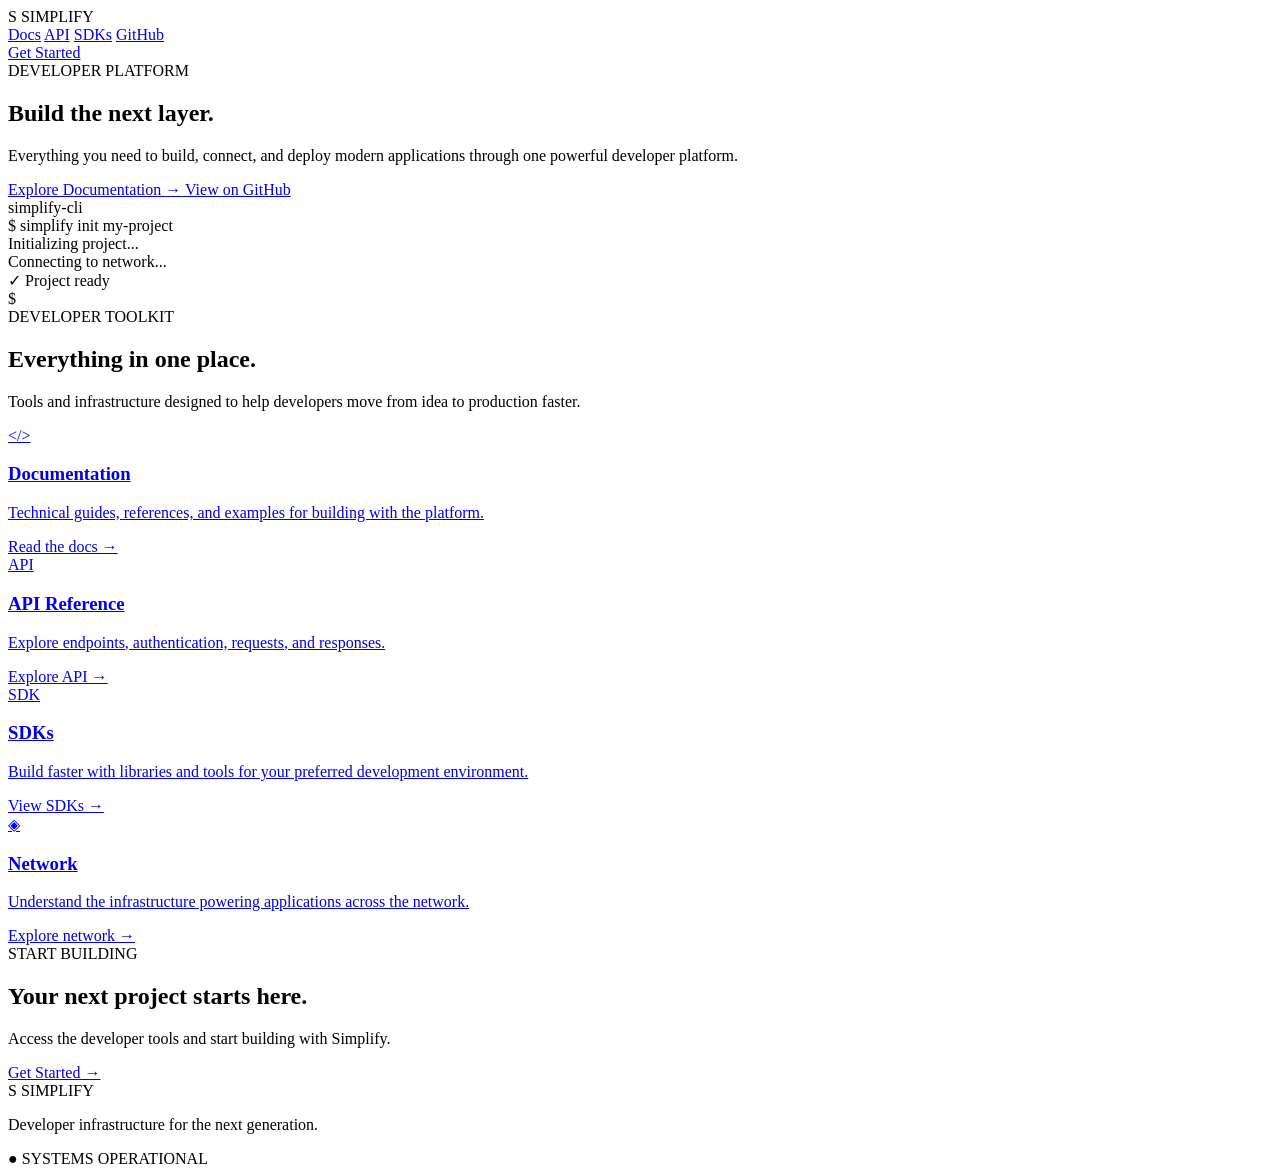
==== index.html @ fa680542 "Add initial index.html for Developer Hub This file contains the complete HTML structure for the Deve" ====
<!DOCTYPE html>
<html lang="en">
<head>
    <meta charset="UTF-8">
    <meta name="viewport" content="width=device-width, initial-scale=1.0">

    <title>Developer Hub</title>

    <link rel="stylesheet" href="style.css">
</head>

<body>

    <!-- Background Effects -->
    <div class="ambient ambient-1"></div>
    <div class="ambient ambient-2"></div>

    <!-- Navigation -->
    <header class="navbar">

        <div class="logo">
            <span class="logo-mark">S</span>
            <span class="logo-text">SIMPLIFY</span>
        </div>

        <nav class="nav-links">
            <a href="#docs">Docs</a>
            <a href="#api">API</a>
            <a href="#sdk">SDKs</a>
            <a href="#github">GitHub</a>
        </nav>

        <a href="#" class="nav-button">
            Get Started
        </a>

    </header>


    <!-- Hero -->
    <main>

        <section class="hero">

            <div class="hero-content">

                <div class="eyebrow">
                    <span class="status-dot"></span>
                    DEVELOPER PLATFORM
                </div>

                <h1>
                    Build the
                    <span>next layer.</span>
                </h1>

                <p class="hero-description">
                    Everything you need to build, connect, and deploy
                    modern applications through one powerful developer
                    platform.
                </p>

                <div class="hero-actions">

                    <a href="#docs" class="button button-primary">
                        Explore Documentation
                        <span>→</span>
                    </a>

                    <a href="#github" class="button button-secondary">
                        View on GitHub
                    </a>

                </div>

            </div>


            <!-- Terminal -->
            <div class="terminal">

                <div class="terminal-header">

                    <div class="terminal-dots">
                        <span></span>
                        <span></span>
                        <span></span>
                    </div>

                    <span class="terminal-title">
                        simplify-cli
                    </span>

                </div>

                <div class="terminal-body">

                    <div>
                        <span class="terminal-symbol">$</span>
                        simplify init my-project
                    </div>

                    <div class="terminal-output">
                        Initializing project...
                    </div>

                    <div class="terminal-output">
                        Connecting to network...
                    </div>

                    <div class="terminal-output success">
                        ✓ Project ready
                    </div>

                    <div class="cursor-line">
                        <span class="terminal-symbol">$</span>
                        <span class="cursor"></span>
                    </div>

                </div>

            </div>

        </section>


        <!-- Developer Tools -->

        <section class="developer-section" id="docs">

            <div class="section-heading">

                <div class="eyebrow">
                    DEVELOPER TOOLKIT
                </div>

                <h2>
                    Everything in one place.
                </h2>

                <p>
                    Tools and infrastructure designed to help developers
                    move from idea to production faster.
                </p>

            </div>


            <div class="tool-grid">

                <a href="#" class="tool-card">

                    <div class="card-icon">
                        &lt;/&gt;
                    </div>

                    <h3>Documentation</h3>

                    <p>
                        Technical guides, references, and examples
                        for building with the platform.
                    </p>

                    <span class="card-link">
                        Read the docs →
                    </span>

                </a>


                <a href="#" class="tool-card">

                    <div class="card-icon">
                        API
                    </div>

                    <h3>API Reference</h3>

                    <p>
                        Explore endpoints, authentication,
                        requests, and responses.
                    </p>

                    <span class="card-link">
                        Explore API →
                    </span>

                </a>


                <a href="#" class="tool-card">

                    <div class="card-icon">
                        SDK
                    </div>

                    <h3>SDKs</h3>

                    <p>
                        Build faster with libraries and tools
                        for your preferred development environment.
                    </p>

                    <span class="card-link">
                        View SDKs →
                    </span>

                </a>


                <a href="#" class="tool-card">

                    <div class="card-icon">
                        ◈
                    </div>

                    <h3>Network</h3>

                    <p>
                        Understand the infrastructure powering
                        applications across the network.
                    </p>

                    <span class="card-link">
                        Explore network →
                    </span>

                </a>

            </div>

        </section>


        <!-- CTA -->

        <section class="cta">

            <div>

                <div class="eyebrow">
                    START BUILDING
                </div>

                <h2>
                    Your next project starts here.
                </h2>

                <p>
                    Access the developer tools and start building
                    with Simplify.
                </p>

            </div>

            <a href="#" class="button button-primary">
                Get Started →
            </a>

        </section>

    </main>


    <!-- Footer -->

    <footer>

        <div class="logo">
            <span class="logo-mark">S</span>
            <span class="logo-text">SIMPLIFY</span>
        </div>

        <p>
            Developer infrastructure for the next generation.
        </p>

        <span class="footer-status">
            ● SYSTEMS OPERATIONAL
        </span>

    </footer>

</body>
</html>
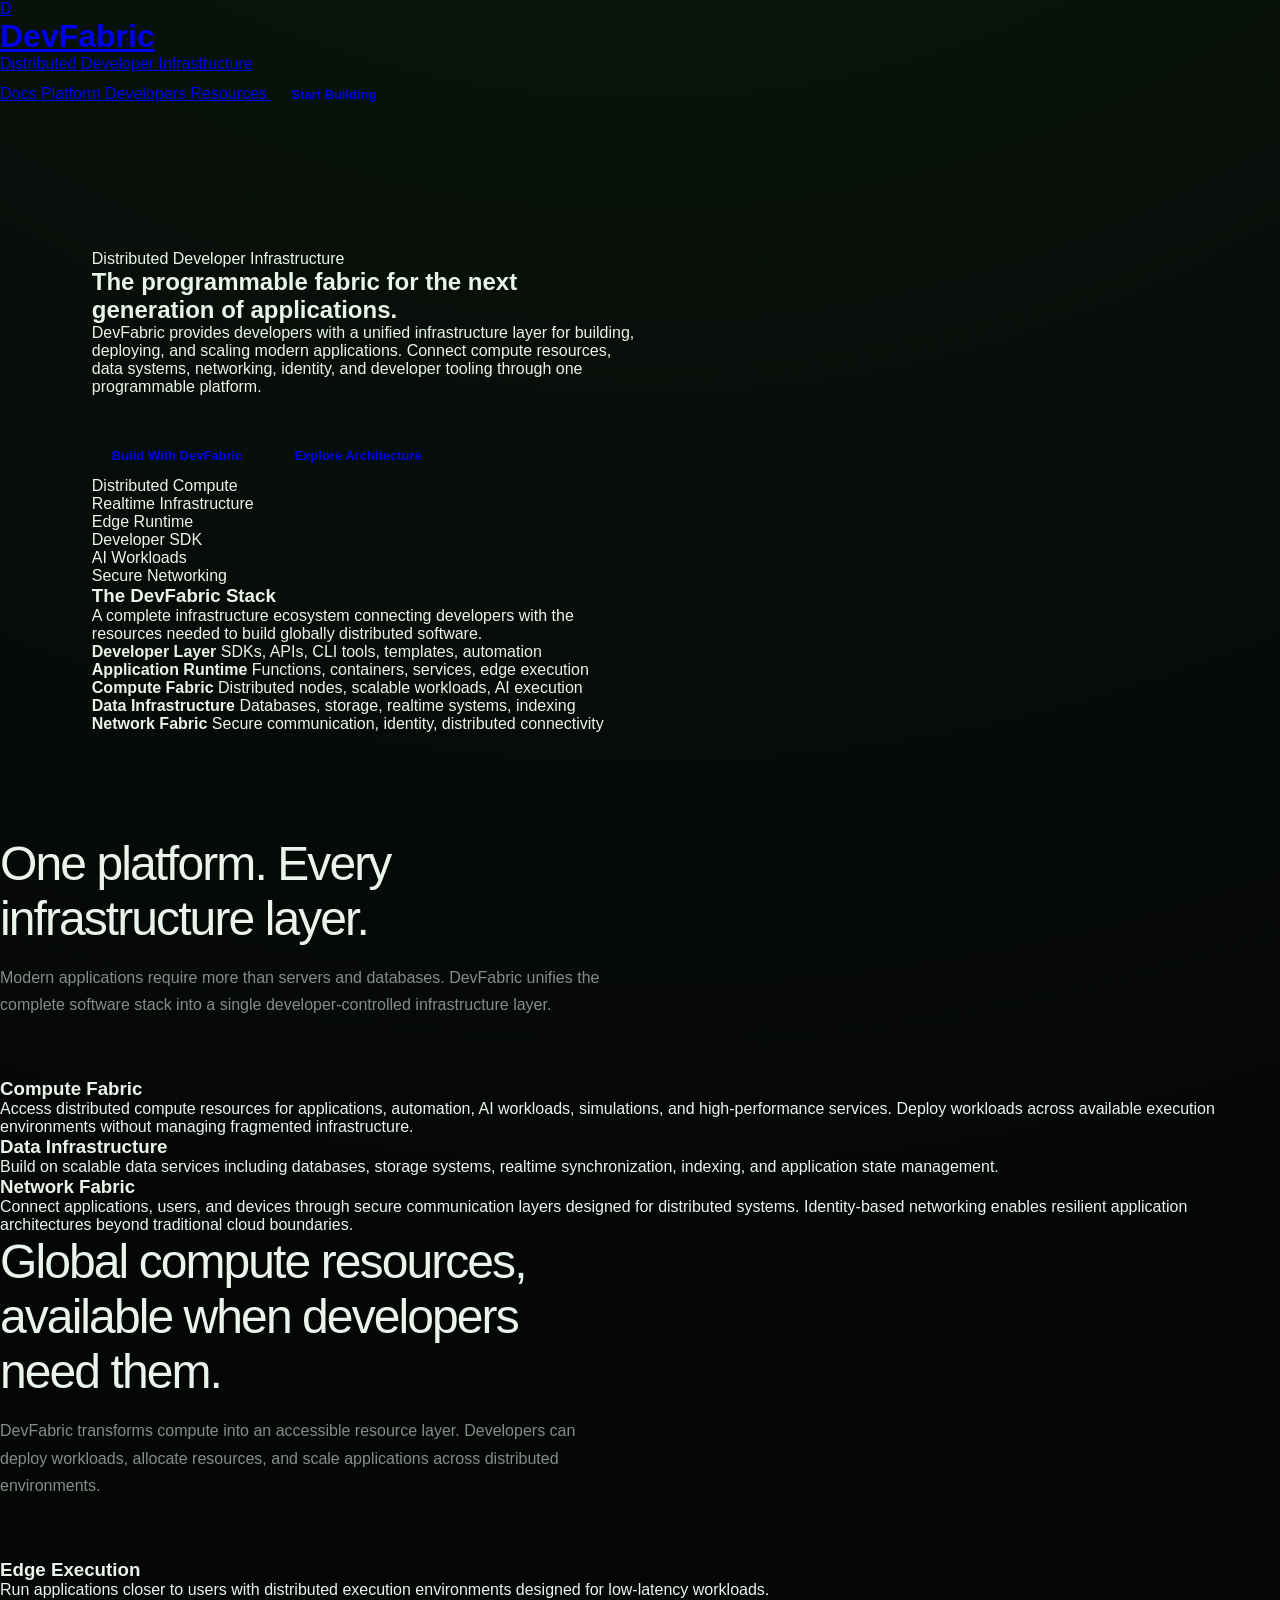
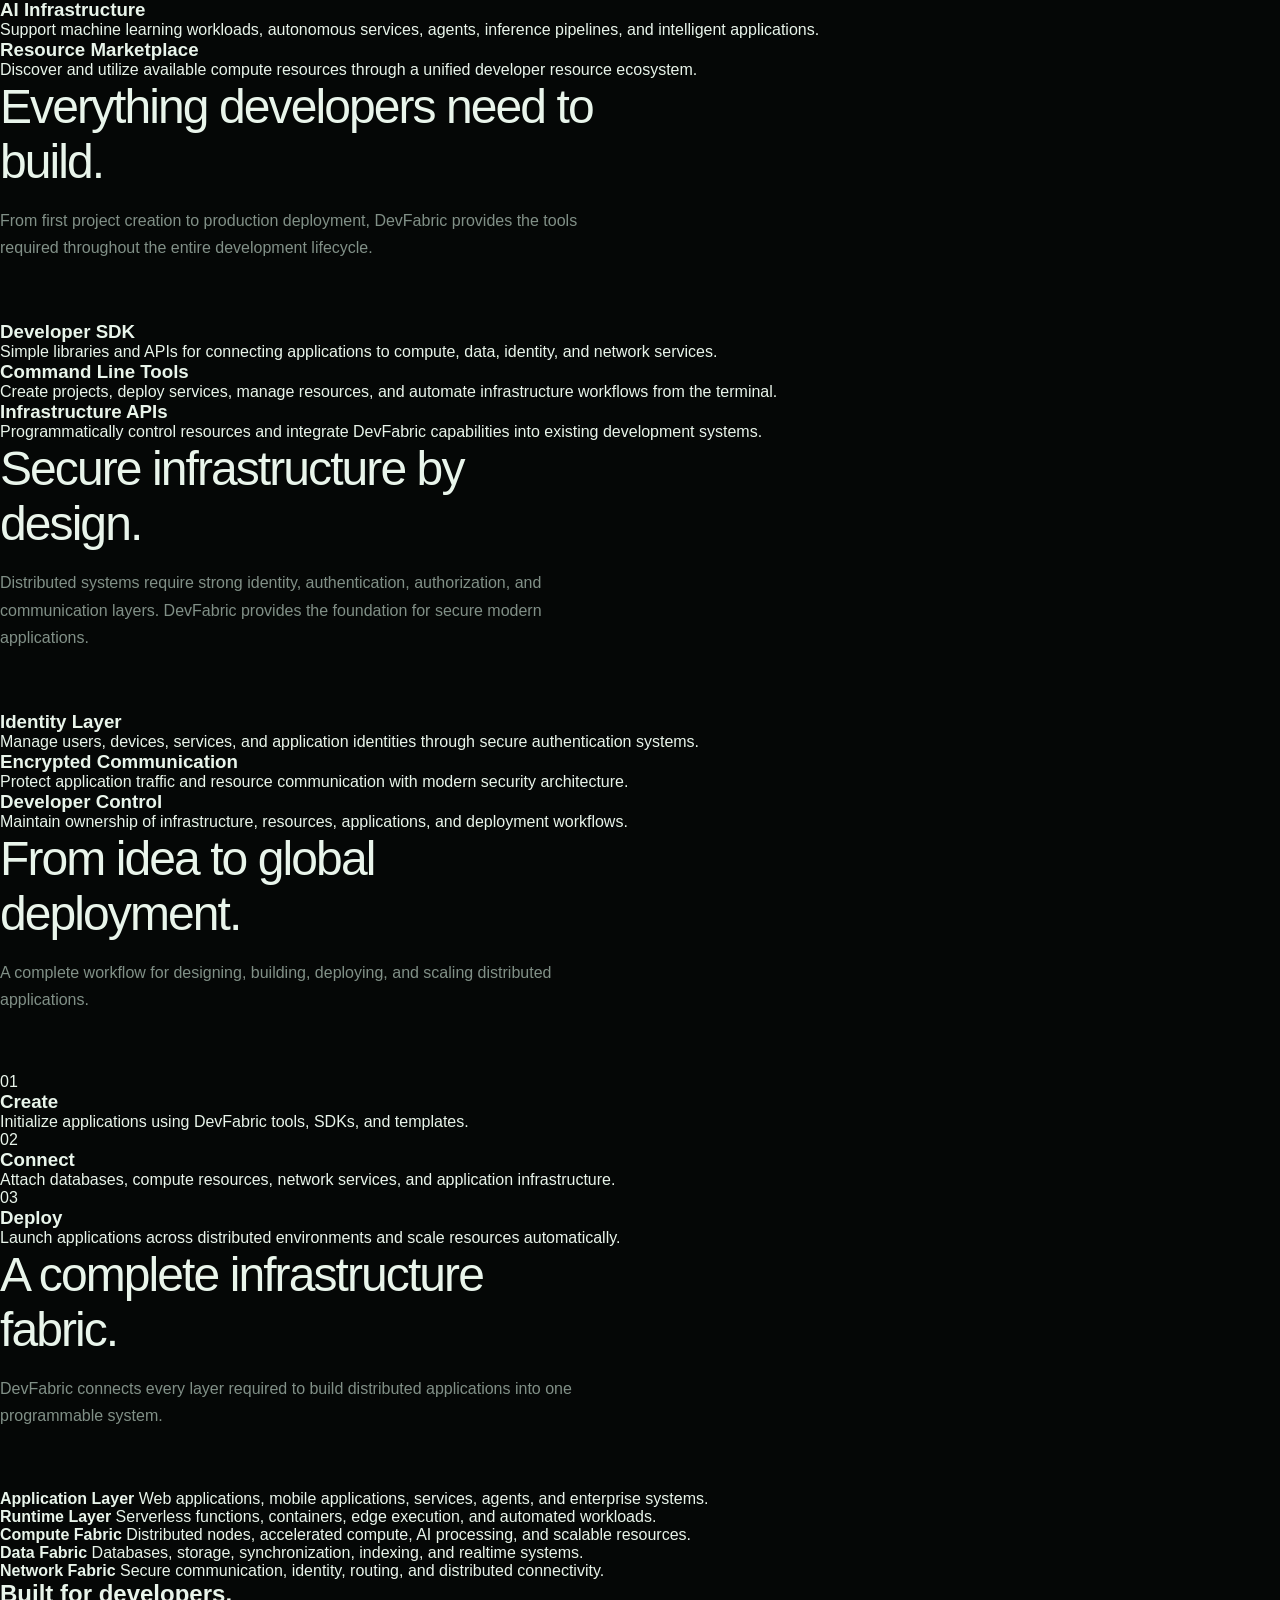
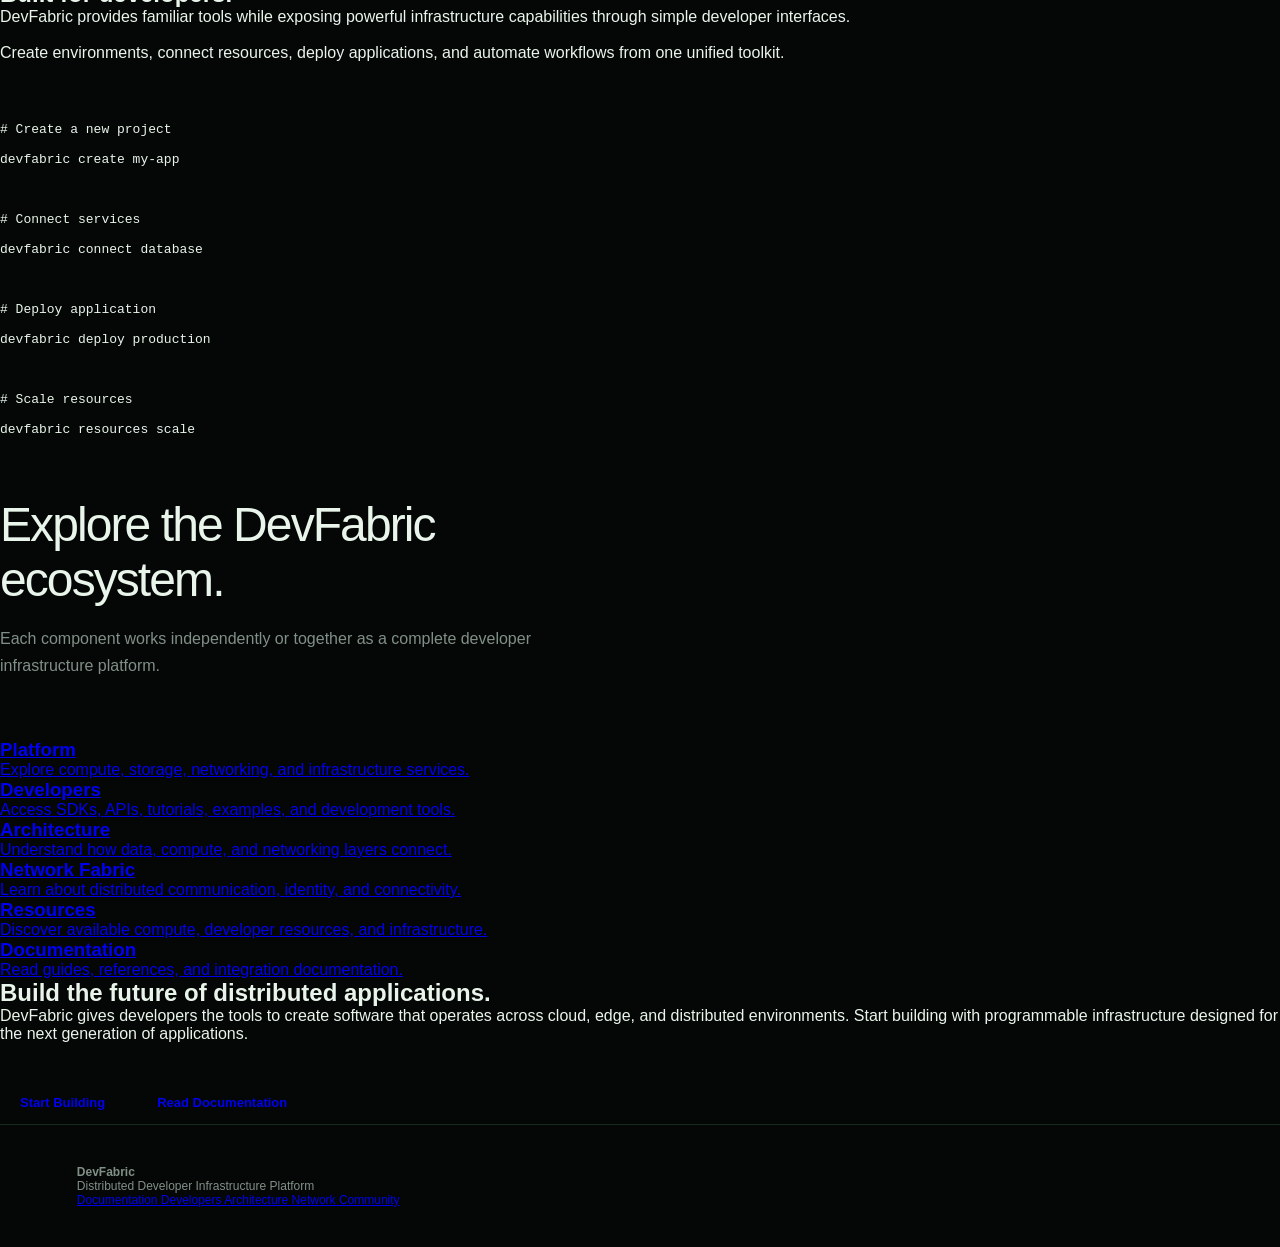
==== commit b99738f0: "Refactor index.html for DevFabric platform Updated the HTML structure and content for the DevFabric " ====
--- a/index.html
+++ b/index.html
@@ -1,285 +1,1809 @@
-<!DOCTYPE html>
+<!doctype html>
 <html lang="en">
+
 <head>
-    <meta charset="UTF-8">
-    <meta name="viewport" content="width=device-width, initial-scale=1.0">
-
-    <title>Developer Hub</title>
-
-    <link rel="stylesheet" href="style.css">
+
+<meta charset="UTF-8">
+
+<meta name="viewport" content="width=device-width, initial-scale=1.0">
+
+  <link rel="apple-touch-icon" sizes="180x180" href="/apple-touch-icon.png">
+<link rel="icon" type="image/png" sizes="32x32" href="/favicon-32x32.png">
+<link rel="icon" type="image/png" sizes="16x16" href="/favicon-16x16.png">
+<link rel="manifest" href="/site.webmanifest">
+
+
+<title>
+DevFabric — The Distributed Developer Infrastructure Layer
+</title>
+
+
+<meta 
+name="description"
+content="
+DevFabric is a developer infrastructure platform combining distributed compute,
+data services, networking, identity, and programmable resources into one unified fabric.
+">
+
+
+<meta property="og:title"
+content="DevFabric — Distributed Developer Infrastructure">
+
+
+<meta property="og:description"
+content="
+Build, deploy, and scale applications using global compute resources,
+distributed networking, realtime infrastructure, and developer-first tooling.
+">
+
+
+<link rel="stylesheet" href="style.css">
+
+
 </head>
 
+
+
+
 <body>
 
-    <!-- Background Effects -->
-    <div class="ambient ambient-1"></div>
-    <div class="ambient ambient-2"></div>
-
-    <!-- Navigation -->
-    <header class="navbar">
-
-        <div class="logo">
-            <span class="logo-mark">S</span>
-            <span class="logo-text">SIMPLIFY</span>
-        </div>
-
-        <nav class="nav-links">
-            <a href="#docs">Docs</a>
-            <a href="#api">API</a>
-            <a href="#sdk">SDKs</a>
-            <a href="#github">GitHub</a>
-        </nav>
-
-        <a href="#" class="nav-button">
-            Get Started
-        </a>
-
-    </header>
-
-
-    <!-- Hero -->
-    <main>
-
-        <section class="hero">
-
-            <div class="hero-content">
-
-                <div class="eyebrow">
-                    <span class="status-dot"></span>
-                    DEVELOPER PLATFORM
-                </div>
-
-                <h1>
-                    Build the
-                    <span>next layer.</span>
-                </h1>
-
-                <p class="hero-description">
-                    Everything you need to build, connect, and deploy
-                    modern applications through one powerful developer
-                    platform.
-                </p>
-
-                <div class="hero-actions">
-
-                    <a href="#docs" class="button button-primary">
-                        Explore Documentation
-                        <span>→</span>
-                    </a>
-
-                    <a href="#github" class="button button-secondary">
-                        View on GitHub
-                    </a>
-
-                </div>
-
-            </div>
-
-
-            <!-- Terminal -->
-            <div class="terminal">
-
-                <div class="terminal-header">
-
-                    <div class="terminal-dots">
-                        <span></span>
-                        <span></span>
-                        <span></span>
-                    </div>
-
-                    <span class="terminal-title">
-                        simplify-cli
-                    </span>
-
-                </div>
-
-                <div class="terminal-body">
-
-                    <div>
-                        <span class="terminal-symbol">$</span>
-                        simplify init my-project
-                    </div>
-
-                    <div class="terminal-output">
-                        Initializing project...
-                    </div>
-
-                    <div class="terminal-output">
-                        Connecting to network...
-                    </div>
-
-                    <div class="terminal-output success">
-                        ✓ Project ready
-                    </div>
-
-                    <div class="cursor-line">
-                        <span class="terminal-symbol">$</span>
-                        <span class="cursor"></span>
-                    </div>
-
-                </div>
-
-            </div>
-
-        </section>
-
-
-        <!-- Developer Tools -->
-
-        <section class="developer-section" id="docs">
-
-            <div class="section-heading">
-
-                <div class="eyebrow">
-                    DEVELOPER TOOLKIT
-                </div>
-
-                <h2>
-                    Everything in one place.
-                </h2>
-
-                <p>
-                    Tools and infrastructure designed to help developers
-                    move from idea to production faster.
-                </p>
-
-            </div>
-
-
-            <div class="tool-grid">
-
-                <a href="#" class="tool-card">
-
-                    <div class="card-icon">
-                        &lt;/&gt;
-                    </div>
-
-                    <h3>Documentation</h3>
-
-                    <p>
-                        Technical guides, references, and examples
-                        for building with the platform.
-                    </p>
-
-                    <span class="card-link">
-                        Read the docs →
-                    </span>
-
-                </a>
-
-
-                <a href="#" class="tool-card">
-
-                    <div class="card-icon">
-                        API
-                    </div>
-
-                    <h3>API Reference</h3>
-
-                    <p>
-                        Explore endpoints, authentication,
-                        requests, and responses.
-                    </p>
-
-                    <span class="card-link">
-                        Explore API →
-                    </span>
-
-                </a>
-
-
-                <a href="#" class="tool-card">
-
-                    <div class="card-icon">
-                        SDK
-                    </div>
-
-                    <h3>SDKs</h3>
-
-                    <p>
-                        Build faster with libraries and tools
-                        for your preferred development environment.
-                    </p>
-
-                    <span class="card-link">
-                        View SDKs →
-                    </span>
-
-                </a>
-
-
-                <a href="#" class="tool-card">
-
-                    <div class="card-icon">
-                        ◈
-                    </div>
-
-                    <h3>Network</h3>
-
-                    <p>
-                        Understand the infrastructure powering
-                        applications across the network.
-                    </p>
-
-                    <span class="card-link">
-                        Explore network →
-                    </span>
-
-                </a>
-
-            </div>
-
-        </section>
-
-
-        <!-- CTA -->
-
-        <section class="cta">
-
-            <div>
-
-                <div class="eyebrow">
-                    START BUILDING
-                </div>
-
-                <h2>
-                    Your next project starts here.
-                </h2>
-
-                <p>
-                    Access the developer tools and start building
-                    with Simplify.
-                </p>
-
-            </div>
-
-            <a href="#" class="button button-primary">
-                Get Started →
-            </a>
-
-        </section>
-
-    </main>
-
-
-    <!-- Footer -->
-
-    <footer>
-
-        <div class="logo">
-            <span class="logo-mark">S</span>
-            <span class="logo-text">SIMPLIFY</span>
-        </div>
-
-        <p>
-            Developer infrastructure for the next generation.
-        </p>
-
-        <span class="footer-status">
-            ● SYSTEMS OPERATIONAL
-        </span>
-
-    </footer>
+
+
+<!-- =====================================================
+HEADER
+===================================================== -->
+
+
+<header class="site-header">
+
+
+<div class="container header-container">
+
+
+<a href="index.html" class="brand">
+
+
+<div class="brand-icon">
+
+D
+
+</div>
+
+
+
+<div class="brand-text">
+
+
+<h1>
+DevFabric
+</h1>
+
+
+<span>
+Distributed Developer Infrastructure
+</span>
+
+
+</div>
+
+
+</a>
+
+
+
+
+
+<nav class="navigation">
+
+
+<a href="docs.html">
+Docs
+</a>
+
+
+<a href="platform.html">
+Platform
+</a>
+
+
+<a href="developers.html">
+Developers
+</a>
+
+
+<a href="resources.html">
+Resources
+</a>
+
+
+
+<a 
+href="start.html"
+class="button primary-button">
+
+Start Building
+
+</a>
+
+
+</nav>
+
+
+</div>
+
+
+</header>
+
+
+
+
+
+
+
+
+
+<main>
+
+
+
+
+
+<!-- =====================================================
+HERO
+===================================================== -->
+
+
+<section class="hero">
+
+
+<div class="container hero-grid">
+
+
+
+
+
+<div class="hero-content">
+
+
+
+<div class="tag">
+
+Distributed Developer Infrastructure
+
+</div>
+
+
+
+
+
+<h2>
+
+The programmable fabric
+for the next generation
+of applications.
+
+</h2>
+
+
+
+
+
+<p>
+
+DevFabric provides developers with a unified infrastructure layer
+for building, deploying, and scaling modern applications.
+
+Connect compute resources, data systems, networking,
+identity, and developer tooling through one programmable platform.
+
+</p>
+
+
+
+
+
+<div class="hero-actions">
+
+
+<a 
+href="developers.html"
+class="button primary-button">
+
+Build With DevFabric
+
+</a>
+
+
+
+<a 
+href="architecture.html"
+class="button secondary-button">
+
+Explore Architecture
+
+</a>
+
+
+</div>
+
+
+
+
+
+<div class="technology-list">
+
+
+<div>
+Distributed Compute
+</div>
+
+
+<div>
+Realtime Infrastructure
+</div>
+
+
+<div>
+Edge Runtime
+</div>
+
+
+<div>
+Developer SDK
+</div>
+
+
+<div>
+AI Workloads
+</div>
+
+
+<div>
+Secure Networking
+</div>
+
+
+
+</div>
+
+
+
+
+
+</div>
+
+
+
+
+
+
+
+
+
+<!-- =====================================================
+ARCHITECTURE PANEL
+===================================================== -->
+
+
+<div class="architecture-card">
+
+
+
+<h3>
+The DevFabric Stack
+</h3>
+
+
+
+<p>
+
+A complete infrastructure ecosystem connecting developers
+with the resources needed to build globally distributed software.
+
+</p>
+
+
+
+
+
+<div class="architecture-stack">
+
+
+
+
+
+
+<div class="stack-item">
+
+
+<strong>
+Developer Layer
+</strong>
+
+
+<span>
+
+SDKs, APIs, CLI tools, templates, automation
+
+</span>
+
+
+</div>
+
+
+
+
+
+
+<div class="stack-item">
+
+
+<strong>
+Application Runtime
+</strong>
+
+
+<span>
+
+Functions, containers, services, edge execution
+
+</span>
+
+
+</div>
+
+
+
+
+
+
+
+<div class="stack-item">
+
+
+<strong>
+Compute Fabric
+</strong>
+
+
+<span>
+
+Distributed nodes, scalable workloads, AI execution
+
+</span>
+
+
+</div>
+
+
+
+
+
+
+
+
+<div class="stack-item">
+
+
+<strong>
+Data Infrastructure
+</strong>
+
+
+<span>
+
+Databases, storage, realtime systems, indexing
+
+</span>
+
+
+</div>
+
+
+
+
+
+
+
+<div class="stack-item">
+
+
+<strong>
+Network Fabric
+</strong>
+
+
+<span>
+
+Secure communication, identity, distributed connectivity
+
+</span>
+
+
+</div>
+
+
+
+
+</div>
+
+
+</div>
+
+
+
+
+
+</div>
+
+
+</section>
+
+
+  <!-- =====================================================
+CORE PLATFORM
+===================================================== -->
+
+
+<section class="section">
+
+
+<div class="container">
+
+
+<div class="section-heading">
+
+
+<h2>
+
+One platform.
+Every infrastructure layer.
+
+</h2>
+
+
+
+<p>
+
+Modern applications require more than servers and databases.
+DevFabric unifies the complete software stack into a single
+developer-controlled infrastructure layer.
+
+</p>
+
+
+</div>
+
+
+
+
+
+
+<div class="feature-grid">
+
+
+
+
+
+<article class="feature-card">
+
+
+<h3>
+Compute Fabric
+</h3>
+
+
+<p>
+
+Access distributed compute resources for applications,
+automation, AI workloads, simulations, and high-performance
+services.
+
+Deploy workloads across available execution environments
+without managing fragmented infrastructure.
+
+</p>
+
+
+</article>
+
+
+
+
+
+
+
+
+<article class="feature-card">
+
+
+<h3>
+Data Infrastructure
+</h3>
+
+
+<p>
+
+Build on scalable data services including databases,
+storage systems, realtime synchronization, indexing,
+and application state management.
+
+</p>
+
+
+</article>
+
+
+
+
+
+
+
+<article class="feature-card">
+
+
+<h3>
+Network Fabric
+</h3>
+
+
+<p>
+
+Connect applications, users, and devices through secure
+communication layers designed for distributed systems.
+
+Identity-based networking enables resilient application
+architectures beyond traditional cloud boundaries.
+
+</p>
+
+
+</article>
+
+
+
+
+
+</div>
+
+
+</div>
+
+
+</section>
+
+
+
+
+
+
+
+
+
+<!-- =====================================================
+COMPUTE FABRIC
+===================================================== -->
+
+
+<section class="section dark-section">
+
+
+<div class="container">
+
+
+
+<div class="section-heading">
+
+
+<h2>
+
+Global compute resources,
+available when developers need them.
+
+</h2>
+
+
+
+<p>
+
+DevFabric transforms compute into an accessible resource layer.
+Developers can deploy workloads, allocate resources, and scale
+applications across distributed environments.
+
+</p>
+
+
+</div>
+
+
+
+
+
+<div class="feature-grid">
+
+
+
+
+
+<article class="feature-card">
+
+
+<h3>
+Edge Execution
+</h3>
+
+
+<p>
+
+Run applications closer to users with distributed execution
+environments designed for low-latency workloads.
+
+</p>
+
+
+</article>
+
+
+
+
+
+
+
+<article class="feature-card">
+
+
+<h3>
+AI Infrastructure
+</h3>
+
+
+<p>
+
+Support machine learning workloads, autonomous services,
+agents, inference pipelines, and intelligent applications.
+
+</p>
+
+
+</article>
+
+
+
+
+
+
+
+<article class="feature-card">
+
+
+<h3>
+Resource Marketplace
+</h3>
+
+
+<p>
+
+Discover and utilize available compute resources through
+a unified developer resource ecosystem.
+
+</p>
+
+
+</article>
+
+
+
+
+
+</div>
+
+
+
+</div>
+
+
+</section>
+
+
+
+
+
+
+
+
+
+<!-- =====================================================
+DEVELOPER STACK
+===================================================== -->
+
+
+<section class="section">
+
+
+<div class="container">
+
+
+
+<div class="section-heading">
+
+
+<h2>
+
+Everything developers need to build.
+
+</h2>
+
+
+
+<p>
+
+From first project creation to production deployment,
+DevFabric provides the tools required throughout the
+entire development lifecycle.
+
+</p>
+
+
+</div>
+
+
+
+
+
+
+
+<div class="feature-grid">
+
+
+
+
+
+<article class="feature-card">
+
+
+<h3>
+Developer SDK
+</h3>
+
+
+<p>
+
+Simple libraries and APIs for connecting applications
+to compute, data, identity, and network services.
+
+</p>
+
+
+</article>
+
+
+
+
+
+
+
+<article class="feature-card">
+
+
+<h3>
+Command Line Tools
+</h3>
+
+
+<p>
+
+Create projects, deploy services, manage resources,
+and automate infrastructure workflows from the terminal.
+
+</p>
+
+
+</article>
+
+
+
+
+
+
+
+<article class="feature-card">
+
+
+<h3>
+Infrastructure APIs
+</h3>
+
+
+<p>
+
+Programmatically control resources and integrate
+DevFabric capabilities into existing development systems.
+
+</p>
+
+
+</article>
+
+
+
+
+</div>
+
+
+
+
+</div>
+
+
+</section>
+
+
+
+
+
+
+
+
+
+<!-- =====================================================
+SECURITY AND IDENTITY
+===================================================== -->
+
+
+<section class="section dark-section">
+
+
+<div class="container">
+
+
+
+
+
+<div class="section-heading">
+
+
+<h2>
+
+Secure infrastructure by design.
+
+</h2>
+
+
+
+<p>
+
+Distributed systems require strong identity,
+authentication, authorization, and communication layers.
+
+DevFabric provides the foundation for secure modern applications.
+
+</p>
+
+
+</div>
+
+
+
+
+
+
+
+
+<div class="feature-grid">
+
+
+
+
+
+<article class="feature-card">
+
+
+<h3>
+Identity Layer
+</h3>
+
+
+<p>
+
+Manage users, devices, services, and application identities
+through secure authentication systems.
+
+</p>
+
+
+</article>
+
+
+
+
+
+
+
+<article class="feature-card">
+
+
+<h3>
+Encrypted Communication
+</h3>
+
+
+<p>
+
+Protect application traffic and resource communication
+with modern security architecture.
+
+</p>
+
+
+</article>
+
+
+
+
+
+
+
+<article class="feature-card">
+
+
+<h3>
+Developer Control
+</h3>
+
+
+<p>
+
+Maintain ownership of infrastructure, resources,
+applications, and deployment workflows.
+
+</p>
+
+
+</article>
+
+
+
+
+
+</div>
+
+
+
+
+</div>
+
+
+</section>
+
+
+
+
+
+
+
+
+
+<!-- =====================================================
+DEVELOPER WORKFLOW
+===================================================== -->
+
+
+<section class="section">
+
+
+<div class="container">
+
+
+
+
+
+<div class="section-heading">
+
+
+<h2>
+
+From idea to global deployment.
+
+</h2>
+
+
+
+<p>
+
+A complete workflow for designing, building,
+deploying, and scaling distributed applications.
+
+</p>
+
+
+</div>
+
+
+
+
+
+
+
+<div class="workflow">
+
+
+
+
+
+<div class="workflow-step">
+
+
+<span>
+01
+</span>
+
+
+<h3>
+Create
+</h3>
+
+
+<p>
+
+Initialize applications using DevFabric tools,
+SDKs, and templates.
+
+</p>
+
+
+</div>
+
+
+
+
+
+
+
+<div class="workflow-step">
+
+
+<span>
+02
+</span>
+
+
+<h3>
+Connect
+</h3>
+
+
+<p>
+
+Attach databases, compute resources,
+network services, and application infrastructure.
+
+</p>
+
+
+</div>
+
+
+
+
+
+
+
+<div class="workflow-step">
+
+
+<span>
+03
+</span>
+
+
+<h3>
+Deploy
+</h3>
+
+
+<p>
+
+Launch applications across distributed environments
+and scale resources automatically.
+
+</p>
+
+
+</div>
+
+
+
+
+
+</div>
+
+
+
+
+
+</div>
+
+
+</section>
+
+  <!-- =====================================================
+ARCHITECTURE OVERVIEW
+===================================================== -->
+
+
+<section class="section dark-section">
+
+
+<div class="container">
+
+
+<div class="section-heading">
+
+
+<h2>
+
+A complete infrastructure fabric.
+
+</h2>
+
+
+<p>
+
+DevFabric connects every layer required to build
+distributed applications into one programmable system.
+
+</p>
+
+
+</div>
+
+
+
+
+
+<div class="architecture-card">
+
+
+<div class="architecture-stack">
+
+
+
+
+
+<div class="stack-item">
+
+
+<strong>
+Application Layer
+</strong>
+
+
+<span>
+
+Web applications, mobile applications,
+services, agents, and enterprise systems.
+
+</span>
+
+
+</div>
+
+
+
+
+
+
+<div class="stack-item">
+
+
+<strong>
+Runtime Layer
+</strong>
+
+
+<span>
+
+Serverless functions, containers,
+edge execution, and automated workloads.
+
+</span>
+
+
+</div>
+
+
+
+
+
+
+<div class="stack-item">
+
+
+<strong>
+Compute Fabric
+</strong>
+
+
+<span>
+
+Distributed nodes, accelerated compute,
+AI processing, and scalable resources.
+
+</span>
+
+
+</div>
+
+
+
+
+
+
+<div class="stack-item">
+
+
+<strong>
+Data Fabric
+</strong>
+
+
+<span>
+
+Databases, storage, synchronization,
+indexing, and realtime systems.
+
+</span>
+
+
+</div>
+
+
+
+
+
+
+<div class="stack-item">
+
+
+<strong>
+Network Fabric
+</strong>
+
+
+<span>
+
+Secure communication, identity,
+routing, and distributed connectivity.
+
+</span>
+
+
+</div>
+
+
+
+
+</div>
+
+
+</div>
+
+
+
+
+
+</div>
+
+
+</section>
+
+
+
+
+
+
+
+
+
+<!-- =====================================================
+DEVELOPER EXPERIENCE
+===================================================== -->
+
+
+<section class="section">
+
+
+<div class="container code-section">
+
+
+
+
+
+<div>
+
+
+<h2>
+
+Built for developers.
+
+</h2>
+
+
+
+<p>
+
+DevFabric provides familiar tools while exposing
+powerful infrastructure capabilities through simple
+developer interfaces.
+
+</p>
+
+
+
+<br>
+
+
+
+<p>
+
+Create environments, connect resources,
+deploy applications, and automate workflows
+from one unified toolkit.
+
+</p>
+
+
+</div>
+
+
+
+
+
+
+<pre class="code-block">
+
+<code>
+
+
+# Create a new project
+
+devfabric create my-app
+
+
+
+# Connect services
+
+devfabric connect database
+
+
+
+# Deploy application
+
+devfabric deploy production
+
+
+
+# Scale resources
+
+devfabric resources scale
+
+
+</code>
+
+</pre>
+
+
+
+
+
+</div>
+
+
+</section>
+
+
+
+
+
+
+
+
+
+<!-- =====================================================
+PLATFORM SERVICES
+===================================================== -->
+
+
+<section class="section">
+
+
+<div class="container">
+
+
+
+
+
+<div class="section-heading">
+
+
+<h2>
+
+Explore the DevFabric ecosystem.
+
+</h2>
+
+
+
+<p>
+
+Each component works independently or together
+as a complete developer infrastructure platform.
+
+</p>
+
+
+</div>
+
+
+
+
+
+
+
+<div class="ecosystem-grid">
+
+
+
+
+
+<a href="platform.html" class="ecosystem-card">
+
+
+<h3>
+Platform
+</h3>
+
+
+<p>
+
+Explore compute, storage,
+networking, and infrastructure services.
+
+</p>
+
+
+</a>
+
+
+
+
+
+
+
+<a href="developers.html" class="ecosystem-card">
+
+
+<h3>
+Developers
+</h3>
+
+
+<p>
+
+Access SDKs, APIs, tutorials,
+examples, and development tools.
+
+</p>
+
+
+</a>
+
+
+
+
+
+
+
+
+<a href="architecture.html" class="ecosystem-card">
+
+
+<h3>
+Architecture
+</h3>
+
+
+<p>
+
+Understand how data,
+compute, and networking layers connect.
+
+</p>
+
+
+</a>
+
+
+
+
+
+
+
+<a href="network.html" class="ecosystem-card">
+
+
+<h3>
+Network Fabric
+</h3>
+
+
+<p>
+
+Learn about distributed communication,
+identity, and connectivity.
+
+</p>
+
+
+</a>
+
+
+
+
+
+
+
+<a href="resources.html" class="ecosystem-card">
+
+
+<h3>
+Resources
+</h3>
+
+
+<p>
+
+Discover available compute,
+developer resources, and infrastructure.
+
+</p>
+
+
+</a>
+
+
+
+
+
+
+
+<a href="docs.html" class="ecosystem-card">
+
+
+<h3>
+Documentation
+</h3>
+
+
+<p>
+
+Read guides, references,
+and integration documentation.
+
+</p>
+
+
+</a>
+
+
+
+
+
+</div>
+
+
+
+</div>
+
+
+</section>
+
+
+
+
+
+
+
+
+
+<!-- =====================================================
+FINAL CTA
+===================================================== -->
+
+
+<section class="section dark-section">
+
+
+<div class="container">
+
+
+
+
+
+<div class="architecture-card">
+
+
+
+
+
+<h2>
+
+Build the future of distributed applications.
+
+</h2>
+
+
+
+
+<p>
+
+DevFabric gives developers the tools to create
+software that operates across cloud, edge,
+and distributed environments.
+
+Start building with programmable infrastructure
+designed for the next generation of applications.
+
+</p>
+
+
+
+
+
+
+<div class="hero-actions">
+
+
+<a 
+href="developers.html"
+class="button primary-button">
+
+Start Building
+
+</a>
+
+
+
+
+<a
+href="docs.html"
+class="button secondary-button">
+
+Read Documentation
+
+</a>
+
+
+
+</div>
+
+
+
+
+
+</div>
+
+
+
+</div>
+
+
+</section>
+
+
+
+
+
+
+
+
+
+
+</main>
+
+
+
+
+
+
+
+
+
+<!-- =====================================================
+FOOTER
+===================================================== -->
+
+
+<footer class="footer">
+
+
+
+<div class="container">
+
+
+
+
+
+<div>
+
+
+<strong>
+DevFabric
+</strong>
+
+
+
+<p>
+
+Distributed Developer Infrastructure Platform
+
+</p>
+
+
+</div>
+
+
+
+
+
+
+
+<div class="footer-links">
+
+
+<a href="docs.html">
+Documentation
+</a>
+
+
+<a href="developers.html">
+Developers
+</a>
+
+
+<a href="architecture.html">
+Architecture
+</a>
+
+
+<a href="network.html">
+Network
+</a>
+
+
+<a href="community.html">
+Community
+</a>
+
+
+
+</div>
+
+
+
+
+
+</div>
+
+
+</footer>
+
+
+
+
+
 
 </body>
+
 </html>
+
--- a/style.css
+++ b/style.css
@@ -0,0 +1,837 @@
+/* =========================================
+   RESET
+========================================= */
+
+* {
+    margin: 0;
+    padding: 0;
+    box-sizing: border-box;
+}
+
+html {
+    scroll-behavior: smooth;
+}
+
+body {
+    min-height: 100vh;
+
+    background:
+        radial-gradient(
+            circle at 50% -20%,
+            rgba(90, 255, 120, 0.08),
+            transparent 40%
+        ),
+        #050706;
+
+    color: #e9f5eb;
+
+    font-family:
+        Inter,
+        -apple-system,
+        BlinkMacSystemFont,
+        "Segoe UI",
+        sans-serif;
+
+    overflow-x: hidden;
+}
+
+
+/* =========================================
+   VARIABLES
+========================================= */
+
+:root {
+
+    --green: #8cff9b;
+
+    --green-bright: #b4ffbd;
+
+    --green-dark: #102b17;
+
+    --background: #050706;
+
+    --surface: #0a0e0b;
+
+    --surface-light: #101611;
+
+    --border: rgba(140, 255, 155, 0.14);
+
+    --text: #e9f5eb;
+
+    --muted: #819087;
+
+}
+
+
+/* =========================================
+   AMBIENT LIGHTING
+========================================= */
+
+.ambient {
+    position: fixed;
+
+    width: 500px;
+    height: 500px;
+
+    border-radius: 50%;
+
+    filter: blur(140px);
+
+    opacity: 0.08;
+
+    pointer-events: none;
+
+    z-index: -1;
+}
+
+.ambient-1 {
+    top: 10%;
+    left: -250px;
+
+    background: #4dff6a;
+}
+
+.ambient-2 {
+    top: 50%;
+    right: -300px;
+
+    background: #75ff91;
+}
+
+
+/* =========================================
+   NAVIGATION
+========================================= */
+
+.navbar {
+
+    height: 76px;
+
+    display: flex;
+
+    align-items: center;
+
+    justify-content: space-between;
+
+    padding: 0 6vw;
+
+    border-bottom: 1px solid var(--border);
+
+    background: rgba(5, 7, 6, 0.75);
+
+    backdrop-filter: blur(20px);
+
+    position: sticky;
+
+    top: 0;
+
+    z-index: 100;
+}
+
+
+.logo {
+
+    display: flex;
+
+    align-items: center;
+
+    gap: 10px;
+
+    font-size: 13px;
+
+    font-weight: 700;
+
+    letter-spacing: 0.18em;
+}
+
+
+.logo-mark {
+
+    width: 30px;
+
+    height: 30px;
+
+    display: flex;
+
+    align-items: center;
+
+    justify-content: center;
+
+    border: 1px solid var(--green);
+
+    color: var(--green);
+
+    font-weight: 800;
+
+    box-shadow:
+        0 0 12px rgba(140, 255, 155, 0.25);
+}
+
+
+.nav-links {
+
+    display: flex;
+
+    gap: 34px;
+}
+
+
+.nav-links a {
+
+    color: var(--muted);
+
+    text-decoration: none;
+
+    font-size: 14px;
+
+    transition: 0.2s;
+}
+
+
+.nav-links a:hover {
+
+    color: var(--green);
+}
+
+
+.nav-button {
+
+    padding: 10px 18px;
+
+    border: 1px solid var(--border);
+
+    color: var(--text);
+
+    text-decoration: none;
+
+    font-size: 13px;
+
+    transition: 0.2s;
+}
+
+
+.nav-button:hover {
+
+    border-color: var(--green);
+
+    color: var(--green);
+
+    box-shadow:
+        0 0 18px rgba(140, 255, 155, 0.1);
+}
+
+
+/* =========================================
+   HERO
+========================================= */
+
+.hero {
+
+    min-height: 720px;
+
+    max-width: 1250px;
+
+    margin: auto;
+
+    padding:
+        130px 6vw
+        100px;
+
+    display: grid;
+
+    grid-template-columns:
+        1fr
+        0.85fr;
+
+    align-items: center;
+
+    gap: 90px;
+}
+
+
+.eyebrow {
+
+    display: flex;
+
+    align-items: center;
+
+    gap: 10px;
+
+    color: var(--green);
+
+    font-size: 11px;
+
+    font-weight: 700;
+
+    letter-spacing: 0.2em;
+
+    margin-bottom: 24px;
+}
+
+
+.status-dot {
+
+    width: 6px;
+
+    height: 6px;
+
+    background: var(--green);
+
+    border-radius: 50%;
+
+    box-shadow:
+        0 0 10px var(--green);
+}
+
+
+.hero h1 {
+
+    font-size:
+        clamp(60px, 8vw, 110px);
+
+    line-height: 0.92;
+
+    letter-spacing: -0.06em;
+
+    font-weight: 600;
+}
+
+
+.hero h1 span {
+
+    display: block;
+
+    color: var(--green);
+
+    text-shadow:
+        0 0 30px rgba(140, 255, 155, 0.15);
+}
+
+
+.hero-description {
+
+    max-width: 550px;
+
+    margin-top: 32px;
+
+    color: var(--muted);
+
+    font-size: 18px;
+
+    line-height: 1.7;
+}
+
+
+.hero-actions {
+
+    display: flex;
+
+    gap: 12px;
+
+    margin-top: 38px;
+
+    flex-wrap: wrap;
+}
+
+
+/* =========================================
+   BUTTONS
+========================================= */
+
+.button {
+
+    display: inline-flex;
+
+    align-items: center;
+
+    gap: 12px;
+
+    padding: 14px 20px;
+
+    text-decoration: none;
+
+    font-size: 13px;
+
+    font-weight: 600;
+
+    transition: 0.25s;
+}
+
+
+.button-primary {
+
+    background: var(--green);
+
+    color: #061008;
+
+    box-shadow:
+        0 0 25px rgba(140, 255, 155, 0.12);
+}
+
+
+.button-primary:hover {
+
+    background: var(--green-bright);
+
+    transform: translateY(-2px);
+
+    box-shadow:
+        0 0 35px rgba(140, 255, 155, 0.25);
+}
+
+
+.button-secondary {
+
+    border: 1px solid var(--border);
+
+    color: var(--text);
+}
+
+
+.button-secondary:hover {
+
+    border-color: var(--green);
+
+    color: var(--green);
+}
+
+
+/* =========================================
+   TERMINAL
+========================================= */
+
+.terminal {
+
+    background: #070a08;
+
+    border: 1px solid var(--border);
+
+    box-shadow:
+        0 30px 80px rgba(0, 0, 0, 0.5),
+
+        0 0 60px
+        rgba(80, 255, 110, 0.04);
+}
+
+
+.terminal-header {
+
+    height: 44px;
+
+    display: flex;
+
+    align-items: center;
+
+    gap: 16px;
+
+    padding: 0 16px;
+
+    border-bottom: 1px solid var(--border);
+}
+
+
+.terminal-dots {
+
+    display: flex;
+
+    gap: 6px;
+}
+
+
+.terminal-dots span {
+
+    width: 7px;
+
+    height: 7px;
+
+    border-radius: 50%;
+
+    background: #344238;
+}
+
+
+.terminal-title {
+
+    color: #56645a;
+
+    font-size: 11px;
+
+    font-family: monospace;
+}
+
+
+.terminal-body {
+
+    min-height: 300px;
+
+    padding: 28px;
+
+    font-family:
+        "SFMono-Regular",
+        Consolas,
+        monospace;
+
+    font-size: 13px;
+
+    line-height: 2.2;
+
+    color: #b7c9ba;
+}
+
+
+.terminal-symbol {
+
+    color: var(--green);
+
+    margin-right: 8px;
+}
+
+
+.terminal-output {
+
+    color: #617066;
+
+    padding-left: 20px;
+}
+
+
+.terminal-output.success {
+
+    color: var(--green);
+
+}
+
+
+.cursor-line {
+
+    margin-top: 10px;
+}
+
+
+.cursor {
+
+    display: inline-block;
+
+    width: 7px;
+
+    height: 15px;
+
+    background: var(--green);
+
+    vertical-align: middle;
+
+    animation: blink 1s infinite;
+}
+
+
+@keyframes blink {
+
+    50% {
+        opacity: 0;
+    }
+
+}
+
+
+/* =========================================
+   DEVELOPER SECTION
+========================================= */
+
+.developer-section {
+
+    max-width: 1250px;
+
+    margin: auto;
+
+    padding:
+        120px 6vw;
+}
+
+
+.section-heading {
+
+    max-width: 600px;
+
+    margin-bottom: 60px;
+}
+
+
+.section-heading h2 {
+
+    font-size: 48px;
+
+    letter-spacing: -0.04em;
+
+    font-weight: 500;
+
+    margin-bottom: 18px;
+}
+
+
+.section-heading p {
+
+    color: var(--muted);
+
+    line-height: 1.7;
+}
+
+
+/* =========================================
+   TOOL GRID
+========================================= */
+
+.tool-grid {
+
+    display: grid;
+
+    grid-template-columns:
+        repeat(4, 1fr);
+
+    border-top: 1px solid var(--border);
+
+    border-left: 1px solid var(--border);
+}
+
+
+.tool-card {
+
+    padding: 36px;
+
+    min-height: 300px;
+
+    display: flex;
+
+    flex-direction: column;
+
+    border-right: 1px solid var(--border);
+
+    border-bottom: 1px solid var(--border);
+
+    text-decoration: none;
+
+    color: var(--text);
+
+    transition:
+        background 0.25s,
+        box-shadow 0.25s;
+}
+
+
+.tool-card:hover {
+
+    background:
+        rgba(140, 255, 155, 0.025);
+
+    box-shadow:
+        inset 0 0 40px
+        rgba(140, 255, 155, 0.025);
+}
+
+
+.card-icon {
+
+    width: 44px;
+
+    height: 44px;
+
+    display: flex;
+
+    align-items: center;
+
+    justify-content: center;
+
+    border: 1px solid var(--border);
+
+    color: var(--green);
+
+    font-family: monospace;
+
+    font-size: 13px;
+
+    margin-bottom: 40px;
+}
+
+
+.tool-card h3 {
+
+    font-size: 19px;
+
+    font-weight: 500;
+
+    margin-bottom: 14px;
+}
+
+
+.tool-card p {
+
+    color: var(--muted);
+
+    font-size: 14px;
+
+    line-height: 1.7;
+}
+
+
+.card-link {
+
+    margin-top: auto;
+
+    padding-top: 30px;
+
+    color: var(--green);
+
+    font-size: 12px;
+
+    font-weight: 600;
+}
+
+
+/* =========================================
+   CTA
+========================================= */
+
+.cta {
+
+    max-width: 1250px;
+
+    margin: 80px auto 120px;
+
+    padding:
+        60px;
+
+    border: 1px solid var(--border);
+
+    display: flex;
+
+    align-items: center;
+
+    justify-content: space-between;
+
+    gap: 40px;
+
+    background:
+        linear-gradient(
+            120deg,
+            rgba(140, 255, 155, 0.035),
+            transparent
+        );
+}
+
+
+.cta h2 {
+
+    font-size: 38px;
+
+    font-weight: 500;
+
+    margin-bottom: 12px;
+}
+
+
+.cta p {
+
+    color: var(--muted);
+}
+
+
+/* =========================================
+   FOOTER
+========================================= */
+
+footer {
+
+    border-top: 1px solid var(--border);
+
+    padding:
+        40px 6vw;
+
+    display: flex;
+
+    align-items: center;
+
+    justify-content: space-between;
+
+    gap: 30px;
+
+    color: var(--muted);
+
+    font-size: 12px;
+}
+
+
+.footer-status {
+
+    color: var(--green);
+
+    font-family: monospace;
+
+    font-size: 10px;
+
+    letter-spacing: 0.1em;
+}
+
+
+/* =========================================
+   RESPONSIVE
+========================================= */
+
+@media (max-width: 900px) {
+
+    .nav-links {
+        display: none;
+    }
+
+    .hero {
+
+        grid-template-columns: 1fr;
+
+        padding-top: 100px;
+
+        gap: 60px;
+    }
+
+    .tool-grid {
+
+        grid-template-columns:
+            repeat(2, 1fr);
+    }
+
+    .cta {
+
+        margin-left: 6vw;
+
+        margin-right: 6vw;
+
+        flex-direction: column;
+
+        align-items: flex-start;
+    }
+
+}
+
+
+@media (max-width: 600px) {
+
+    .hero h1 {
+
+        font-size: 64px;
+    }
+
+    .tool-grid {
+
+        grid-template-columns: 1fr;
+    }
+
+    footer {
+
+        flex-direction: column;
+
+        align-items: flex-start;
+    }
+
+    .cta {
+
+        padding: 35px;
+    }
+
+}
